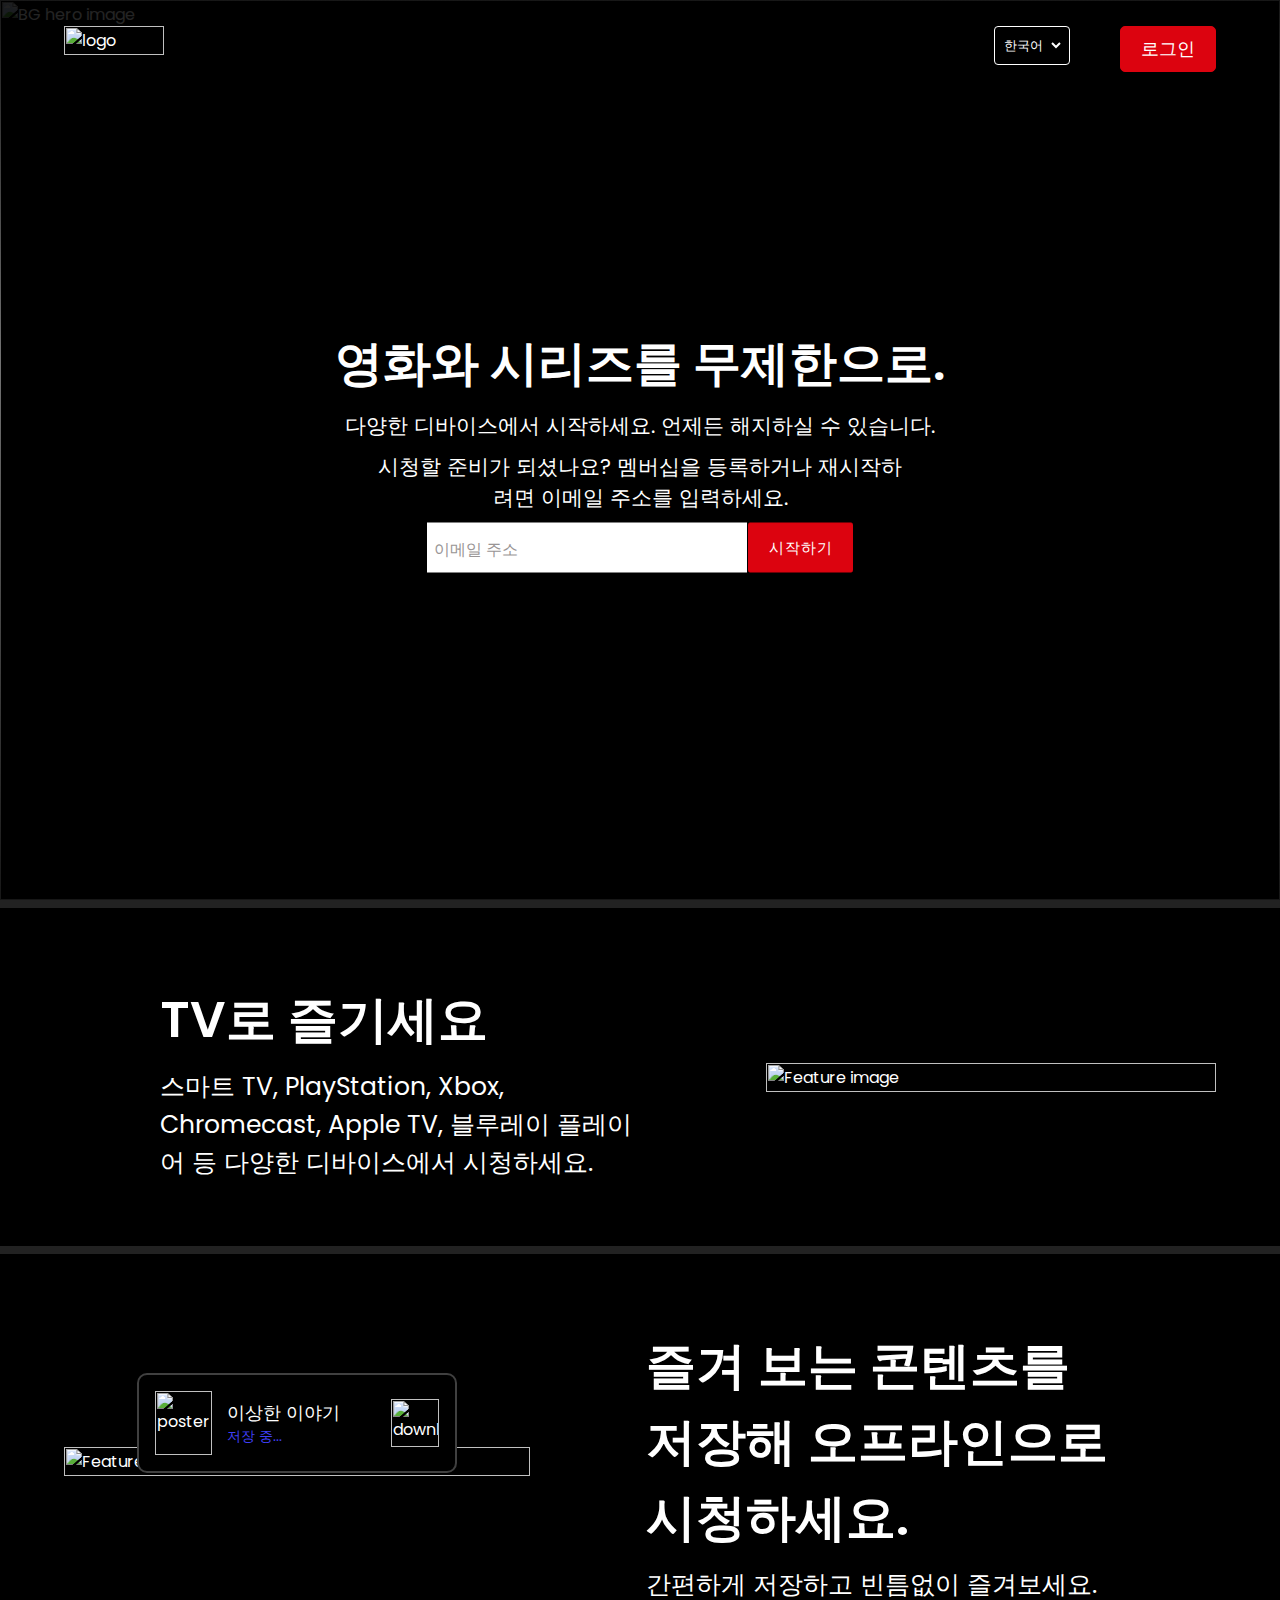
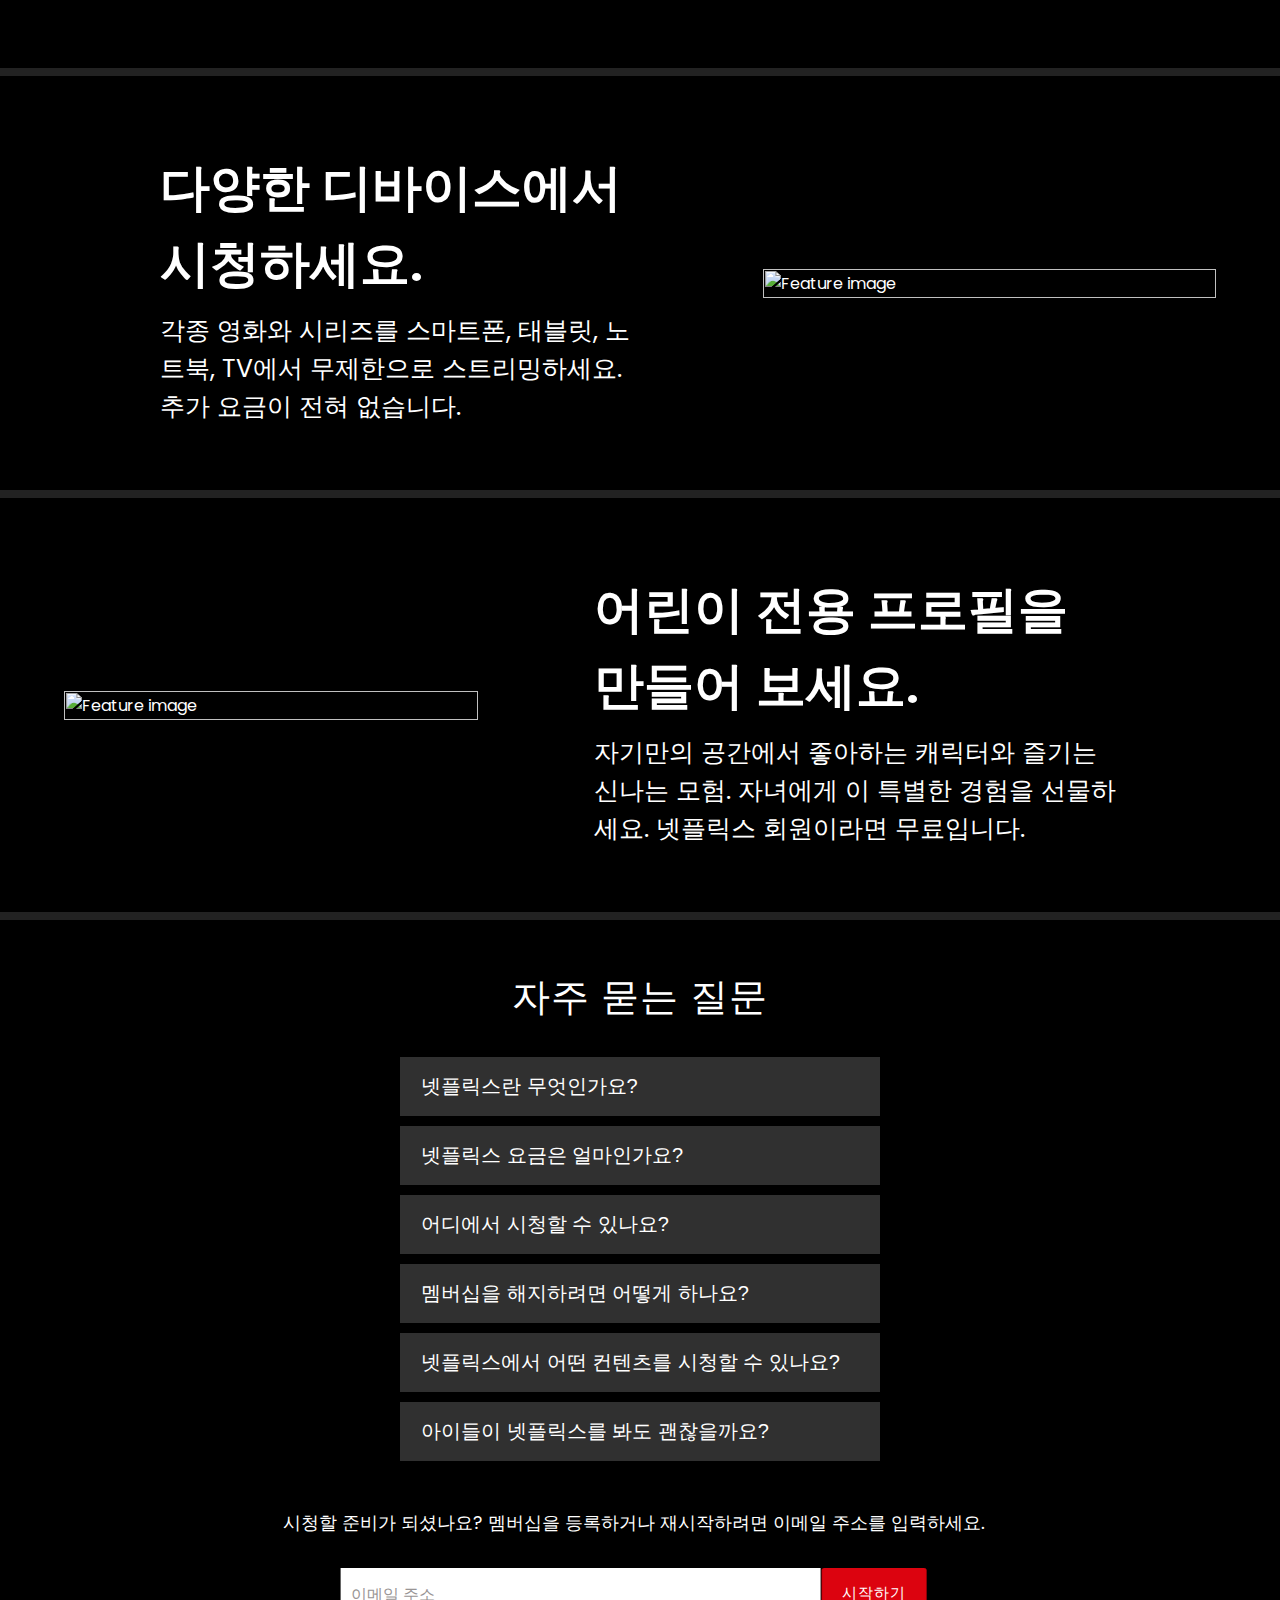
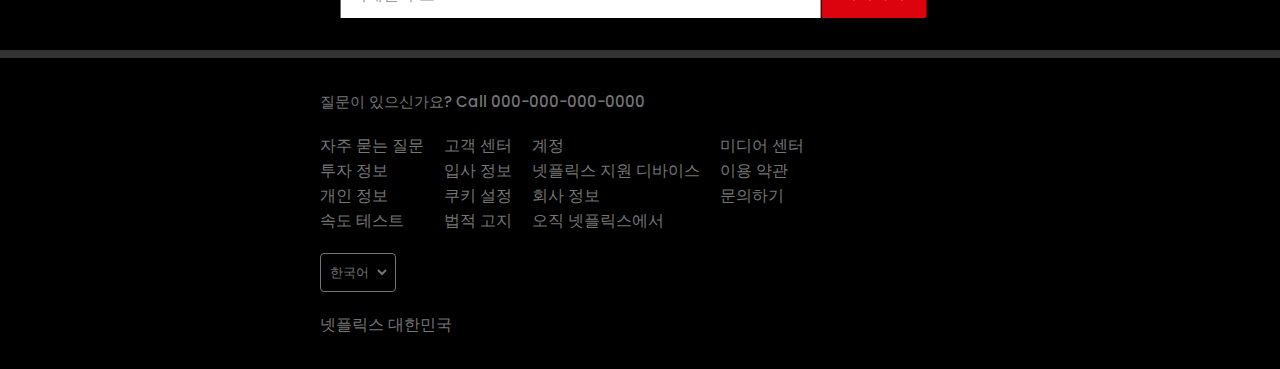
==== index.html @ 9b1c5da9 "first commit" ====
<html>
  <head>
    <meta name="description" content="넷플릭스 대한민국" />
    <meta name="viewport" content="width=device-width, initial-scale=1.0" />
    <link rel="stylesheet" href="1.css" />
    <link
      rel="stylesheet"
      href="https://pro.fontawesome.com/releases/v5.10.0/css/all.css"
      integrity="sha384-AYmEC3Yw5cVb3ZcuHtOA93w35dYTsvhLPVnYs9eStHfGJvOvKxVfELGroGkvsg+p"
      crossorigin="anonymous"
    />
    <link rel="preconnect" href="https://fonts.googleapis.com" />
    <link rel="preconnect" href="https://fonts.gstatic.com" crossorigin />
    <link
      href="https://fonts.googleapis.com/css2?family=Poppins:ital,wght@0,100;0,200;0,300;0,400;0,500;0,600;0,700;0,800;0,900;1,100;1,200;1,300;1,400;1,500;1,600;1,700;1,800;1,900&display=swap"
      rel="stylesheet"
    />
    <title>넷플릭스 대한민국</title>
    <link rel="icon" href="http://pngimg.com/uploads/netflix/small/netflix_PNG15.png">
  </head>

  <body>
      
    <header>
      <nav class="navbar">
        <div class="Logo">
          <img
            src="https://www.freepnglogos.com/uploads/netflix-logo-0.png"
            alt="logo"
            class="brand__logo"
          />
        </div>

        <div class="navbar__nav__items">
          <div class="nav__item">
            <div class="dropdown__container">
              <i class="fas fa-globe"></i>
              <select
                name="languages"
                class="language__drop__down"
              >
                <option value="한국어" selected>한국어</option>
                <option value="영어">English</option>
              </select>
            </div>
          </div>
          <div class="but">
            <button class="signin__button">로그인</button>
          </div>
        </div>
      </nav>
    </header>

    <main>
      <section class="main-sec">
        <div class="hero__bg__image__container">
          <img
            src="https://assets.nflxext.com/ffe/siteui/vlv3/ebff1e0f-5704-423f-b4c6-94914dabe25b/c2bc3637-3189-407d-bed4-4082e75cbad6/KR-ko-20220509-popsignuptwoweeks-perspective_alpha_website_large.jpg"
            alt="BG hero image"
            class="hero__bg__image"
          />
        </div>
        <div class="overlay"></div>

        <div class="hero__card">    
          <h1 class="hero__title">
            영화와 시리즈를 무제한으로.
          </h1>
          <p class="hero__subtitle">다양한 디바이스에서 시작하세요. 언제든 해지하실 수 있습니다.</p>
          <p class="hero__description">
            시청할 준비가 되셨나요? 멤버십을 등록하거나 재시작하려면 이메일 주소를 입력하세요.
          </p>

          <div class="email__form__container">
            <div class="form__container">
              <input type="email" class="email__input" placeholder=" " />
              <label class="email__label">이메일 주소</label>
            </div>
            <button class="primary__button">
              시작하기<i class="fal fa-chevron-right"></i>
            </button>
          </div>
        </div>
      </section>

      <section class="features__container">
        <div class="feature">
          <div class="feature__details">
            <h3 class="feature__title">TV로 즐기세요</h3>
            <h5 class="feature__sub__title">
                스마트 TV, PlayStation, Xbox, Chromecast, Apple TV, 블루레이 플레이어 등 다양한 디바이스에서 시청하세요.
            </h5>
          </div>
          <div class="feature__image__container">
            <img
              src="https://assets.nflxext.com/ffe/siteui/acquisition/ourStory/fuji/desktop/tv.png"
              alt="Feature image"
              class="feature__image"
            />
           
          </div>
        </div>
        <div class="feature">
          <div class="feature__details">
            <h3 class="feature__title">
                즐겨 보는 콘텐츠를 저장해 오프라인으로 시청하세요.
            </h3>
            <h5 class="feature__sub__title">
                간편하게 저장하고 빈틈없이 즐겨보세요.            
            </h5>
          </div>
          <div class="feature__image__container">
            <img
              src="https://assets.nflxext.com/ffe/siteui/acquisition/ourStory/fuji/desktop/mobile-0819.jpg"
              alt="Feature image"
              class="feature__image"
            />
            <div class="feature__2__poster__container">
              <div class="poster__container">
                <img
                  src="https://assets.nflxext.com/ffe/siteui/acquisition/ourStory/fuji/desktop/boxshot.png"
                  alt="poster"
                  class="poster"
                />
              </div>
              <div class="poster__details">
                <h4>이상한 이야기</h4>
                <h6>저장 중...</h6>
              </div>
              <div class="download__gif__container">
                <img
                  src="https://assets.nflxext.com/ffe/siteui/acquisition/ourStory/fuji/desktop/download-icon.gif"
                  alt="downloading gif"
                  class="gif"
                />
              </div>
            </div>
          </div>
        </div>
        <div class="feature">
          <div class="feature__details">
            <h3 class="feature__title">다양한 디바이스에서 시청하세요.</h3>
            <h5 class="feature__sub__title">
                각종 영화와 시리즈를 스마트폰, 태블릿, 노트북, TV에서 무제한으로 스트리밍하세요. 추가 요금이 전혀 없습니다.
            </h5>
          </div>
          <div class="feature__image__container feature__3__image__container">
            <img
              src="https://assets.nflxext.com/ffe/siteui/acquisition/ourStory/fuji/desktop/device-pile.png"
              alt="Feature image"
              class="feature__image feature__3__image"
            />
          </div>
        </div>
        <div class="feature">
          <div class="feature__details">
            <h3 class="feature__title">어린이 전용 프로필을 만들어 보세요.</h3>
            <h5 class="feature__sub__title">
                자기만의 공간에서 좋아하는 캐릭터와 즐기는 신나는 모험. 자녀에게 이 특별한 경험을 선물하세요. 넷플릭스 회원이라면 무료입니다.
            </h5>
          </div>
          <div class="feature__image__container">
            <img
              src="https://assets.nflxext.com/ffe/siteui/acquisition/ourStory/fuji/cards/kidsValueProp.png"
              alt="Feature image"
              class="feature__image"
            />
          </div>
        </div>
      </section>

      <section class="FAQ__list__container">
        <h1 class="FAQ__heading">자주 묻는 질문</h1>
        <div class="FAQ__list">
          <div class="FAQ__accordian">
            <button class="FAQ__title">
              넷플릭스란 무엇인가요?<i class="fal fa-plus"></i>
            </button>
          </div>
          <div class="FAQ__accordian">
            <button class="FAQ__title">
              넷플릭스 요금은 얼마인가요?<i class="fal fa-plus"></i>
            </button>
          </div>
          <div class="FAQ__accordian">
            <button class="FAQ__title">
              어디에서 시청할 수 있나요?<i class="fal fa-plus"></i>
            </button>
          </div>
          <div class="FAQ__accordian">
            <button class="FAQ__title">
              멤버십을 해지하려면 어떻게 하나요?<i class="fal fa-plus"></i>
            </button>
          </div>
          <div class="FAQ__accordian">
            <button class="FAQ__title">
              넷플릭스에서 어떤 컨텐츠를 시청할 수 있나요?<i class="fal fa-plus"></i>
            </button>
          </div>
          <div class="FAQ__accordian">
            <button class="FAQ__title">
              아이들이 넷플릭스를 봐도 괜찮을까요?<i class="fal fa-plus"></i>
            </button>

          </div>
        </div>
        <div class="FAQ__get__started__email">
          <h3>
            시청할 준비가 되셨나요? 멤버십을 등록하거나 재시작하려면 이메일 주소를 입력하세요.
          </h3>
          <div class="email__form__container">
            <div class="form__container">
              <input type="email" class="email__input" placeholder=" " />
              <label class="email__label">이메일 주소</label>
            </div>
            <button class="primary__button">
              시작하기 <i class="fal fa-chevron-right"></i>
            </button>
          </div>
        </div>
      </section>
    </main>

    <footer>
      <div class="footer__row__1">
        <h4>질문이 있으신가요? Call 000-000-000-0000</h4>
      </div>
      <div class="footer__row__2">
        <div class="column__1">
          <p>자주 묻는 질문</p>
          <p>투자 정보</p>
          <p>개인 정보</p>
          <p>속도 테스트</p>
        </div>
        <div class="column__2">
          <p>고객 센터</p>
          <p>입사 정보</p>
          <p>쿠키 설정</p>
          <p>법적 고지</p>
        </div>
        <div class="column__3">
          <p>계정</p>
          <p>넷플릭스 지원 디바이스</p>
          <p>회사 정보</p>
          <p>오직 넷플릭스에서</p>
        </div>
        <div class="column__4">
          <p>미디어 센터</p>
          <p>이용 약관</p>
          <p>문의하기</p>
        </div>
      </div>
      <div class="footer__row__3">
        <div class="dropdown__container">
          <i class="fas fa-globe"></i>
          <select
            name="languages"
            id="languagesSelect"
            class="language__drop__down"
          >
            <option value="english" selected>한국어</option>
            <option value="hindi">English</option>
          </select>
        </div>
      </div>
      <div class="footer__row__4">
        <p>넷플릭스 대한민국</p>
      </div>
    </footer>

    <script src="src/index.js"></script>
  </body>
</html>
---- 1.css ----
* {
    margin: 0;
    padding: 0;
    box-sizing: border-box;
  }
  
  body {
    background-color: black;
    color: white;
    font-family: "Poppins", sans-serif;
  }
  
  .navbar {
    position: absolute;
    top: 0;
    width: 100%;
    display: flex;
    justify-content: space-between;
    padding: 3% 5%;
    z-index: 10;
  }
  
  .Logo {
    width: 100px;
    height: 100%;
  }
  
  .brand__logo {
    width: 100%;
    height: 100%;
  }
  
  .language__drop__down {
    background: transparent;
    border: none;
    color: white;
  }
  
 
  .dropdown__container {
    border: 1px solid white;
    padding: 0.4rem;
    border-radius: 4px;
    background: rgba(0, 0, 0, 0.4);
  }
  
  .but{
    margin-left: 20px;
  }
  .signin__button {
    background-color: #dc030f;
    border: 1px solid #dc030f;
    color: white;
    padding: 0.25rem 0.5rem;
    border-radius: 5px;
  }
  .navbar__nav__items {
    display: flex;
  }
  
  .hero__bg__image__container {
    width: 100%;
    height: 80vh;
  }
  
  .hero__bg__image {
    width: 100%;
    height: 100%;
    object-fit: cover;
  }
  
  .overlay {
    position: absolute;
    inset: 0;
    width: 100%;
    height: 100vh;
    background: rgba(0, 0, 0, 0.4);
    background-image: linear-gradient(
      to top,
      rgba(0, 0, 0, 0.8) 0,
      rgba(0, 0, 0, 0) 60%,
      rgba(0, 0, 0, 0.8) 100%
    );
  }
  
  .hero__card {
    position: absolute;
    top: 20%;
    text-align: center;
    display: flex;
    flex-direction: column;
    gap: 10px;
  }
  
  .hero__title {
    font-weight: 600;
    font-size: 2rem;
  }
  
  .hero__subtitle,
  .hero__description {
    font-weight: 400;
    font-size: 1rem;
  }
  
  .hero__description {
    margin: 0 50px;
  }
  
  .email__input {
    border: none;
    background: transparent;
    width: 100%;
    height: 100%;
    padding-left: 7px;
  }
  .email__label {
    color: black;
    position: absolute;
    top: 28%;
    left: 2%;
    color: rgb(153, 149, 149);
    transition: 0.5s;
  }
  
  .email__form__container {
    display: flex;
    flex-direction: column;
    justify-content: center;
    align-items: center;
    gap: 15px;
  }
  
  .form__container {
    background-color: white;
    width: 90%;
    height: 50px;
    position: relative;
  }
  
 
  .primary__button {
    background-color: #dc030f;
    border: 1px solid #dc030f;
    color: white;
    padding: 0.8rem 1.2rem;
    border-radius: 2px;
    font-size: 15px;
    letter-spacing: 1px;
  }
  
  .feature {
    border-top: 8px solid #222;
    padding: 2rem 1rem;
  }
  
  .feature__details {
    text-align: center;
  }
  
  .feature__title {
    font-size: 25px;
    font-weight: 600;
    margin: 10px 0;
  }
  
  .feature__sub__title {
    font-size: 15px;
    font-weight: 400;
  }
  
  .feature__image__container {
    width: 100%;
    position: relative;
  }

  .feature__image {
    width: 100%;
  }
  
  .feature__2__poster__container {
    position: absolute;
    bottom: 8%;
    left: 50%;
    transform: translateX(-50%);
    width: 100%;
    max-width: 16em;
    display: flex;
    align-items: center;
    background-color: black;
    border: 2px solid rgba(255, 255, 255, 0.25);
    border-radius: 10px;
    height: 60px;
    padding: 0.25rem 0.6rem;
    gap: 15px;
  }
  
  .poster__container {
    width: 20%;
  }
  
  .poster {
    width: 100%;
    height: 100%;
  }
  .poster__details {
    width: 60%;
  }
  .poster__details > h4 {
    font-size: 13px;
    font-weight: 500;
  }
  .poster__details > h6 {
    font-size: 12px;
    font-weight: 400;
    color: rgb(63, 63, 246);
  }
  
  .download__gif__container {
    width: 20%;
    height: 100%;
  }
  .gif {
    width: 100%;
    height: 100%;
  }
  
  .FAQ__accordian {
    width: 100%;
  }
  .FAQ__title {
    width: 100%;
    display: flex;
    justify-content: space-between;
    padding: 15px 20px;
    font-size: 18px;
    background-color: #303030;
    border: 1px solid #303030;
    color: white;
  }
  
  .FAQ__visible {
    background-color: #303030;
    border-top: 1px solid black;
    max-height: 0;
    overflow: hidden;
    transition: max-height 0.5s ease-in-out;
  }
  
  .FAQ__visible > p {
    margin: 1rem;
  }
  .FAQ__list__container {
    border-top: 8px solid #222;
    padding: 2rem 0;
  }
  .FAQ__heading {
    font-size: 20px;
    text-align: center;
    font-weight: 600;
    margin: 1rem 3rem;
  }
  
  .FAQ__list {
    display: flex;
    flex-direction: column;
    justify-content: center;
    align-items: center;
    gap: 10px;
  }
  
  .FAQ__get__started__email {
    text-align: center;
  }
  
  .FAQ__get__started__email > h3 {
    font-size: 18px;
    font-weight: 400;
    margin: 2rem 0;
  }
  
  footer {
    border-top: 8px solid #333;
    padding: 2rem 1rem;
    color: #757575;
    display: flex;
    flex-direction: column;
    gap: 20px;
  }
  
  .footer__row__2 {
    display: flex;
    flex-wrap: wrap;
    justify-content: space-around;
    gap: 20px;
  }
  
  .footer__row__1 > h4 {
    font-size: 15px;
    font-weight: 500;
  }
  
  .footer__row__3 > .dropdown__container {
    width: fit-content;
    border: 1px solid #757575;
    color: #757575;
  }
  
  .footer__row__3 > .dropdown__container > .language__drop__down {
    color: #757575;
  }
  
  @media (min-width: 768px) {
    .hero__bg__image__container {
      height: 100vh;
    }
  
    .hero__bg__overlay {
      height: 100vh;
    }
    .hero__card {
      top: 40%;
      left: 30%;
      transform: translate(-20%, -20%);
    }
    .hero__title {
      font-size: 3rem;
    }
    .hero__subtitle,
    .hero__description {
      font-size: 1.3rem;
    }
  
    .feature {
      padding: 4rem;
    }
  
    .feature__title {
      font-size: 35px;
    }
  
    .feature__sub__title {
      font-size: 20px;
    }
    .feature__2__poster__container {
      max-width: 26em;
      height: 85px;
    }
    .poster__container {
      width: 15%;
    }
    .download__gif__container {
      width: 3rem;
      height: 3rem;
    }
  
    .poster__details > h4 {
      font-size: 18px;
    }
    .poster__details > h6 {
      font-size: 14px;
    }
    .FAQ__title {
      font-size: 20px;
    }
    .FAQ__heading {
      font-size: 38px;
      font-weight: 500;
      letter-spacing: 1px;
    }
    .FAQ__list {
      padding: 1rem 5rem;
    }
    .FAQ__get__started__email {
      width: 75%;
      display: flex;
      flex-direction: column;
      justify-content: center;
      transform: translateX(15%);
    }
  }
  
  @media (min-width: 1024px) {
    .navbar {
      padding: 2% 5%;
    }
  
    .navbar__brand {
      width: 150px;
    }
  
    .signin__button {
      padding: 10px 20px;
      font-size: 18px;
    }
    .dropdown__container {
      padding: 10px 5px;
    }
  
    .navbar__nav__items {
      gap: 30px;
    }
  
    .hero__card {
      top: 50%;
      left: 50%;
      transform: translate(-50%, -50%);
    }
  
    .form__container {
      width: 50%;
    }
    .email__form__container {
      flex-direction: row;
      align-items: center;
      gap: 1px;
    }
    .primary__button {
      height: 50px;
    }
  
    .feature {
      display: flex;
      align-items: center;
      justify-content: space-between;
      gap: 20px;
    }
  
    .feature__details {
      text-align: left;
      padding: 0 6rem;
    }
  
    .feature__title {
      font-size: 50px;
    }
  
    .feature__sub__title {
      font-size: 25px;
    }
  
    .feature__image__container {
      max-width: 500px;
    }
  
    .feature:nth-child(even) {
      flex-direction: row-reverse;
    }
  
    .feature__2__poster__container {
      max-width: 20em;
      height: 100px;
      padding: 1rem;
    }
    .poster__container {
      width: 20%;
    }
    .FAQ__list {
      padding: 1rem 25rem;
    }
    .FAQ__get__started__email {
      transform: translateX(16%);
    }
    footer {
      padding: 2rem 20rem;
      justify-content: flex-start;
      text-align: left;
      align-items: flex-start;
    }
  
    .footer__row__2 {
      justify-content: space-between;
      align-items: flex-start;
      flex-wrap: nowrap;
    }
  
    .footer__row__1,
    .footer__row__3,
    .footer__row__4 {
      align-self: flex-start;
    }
  }
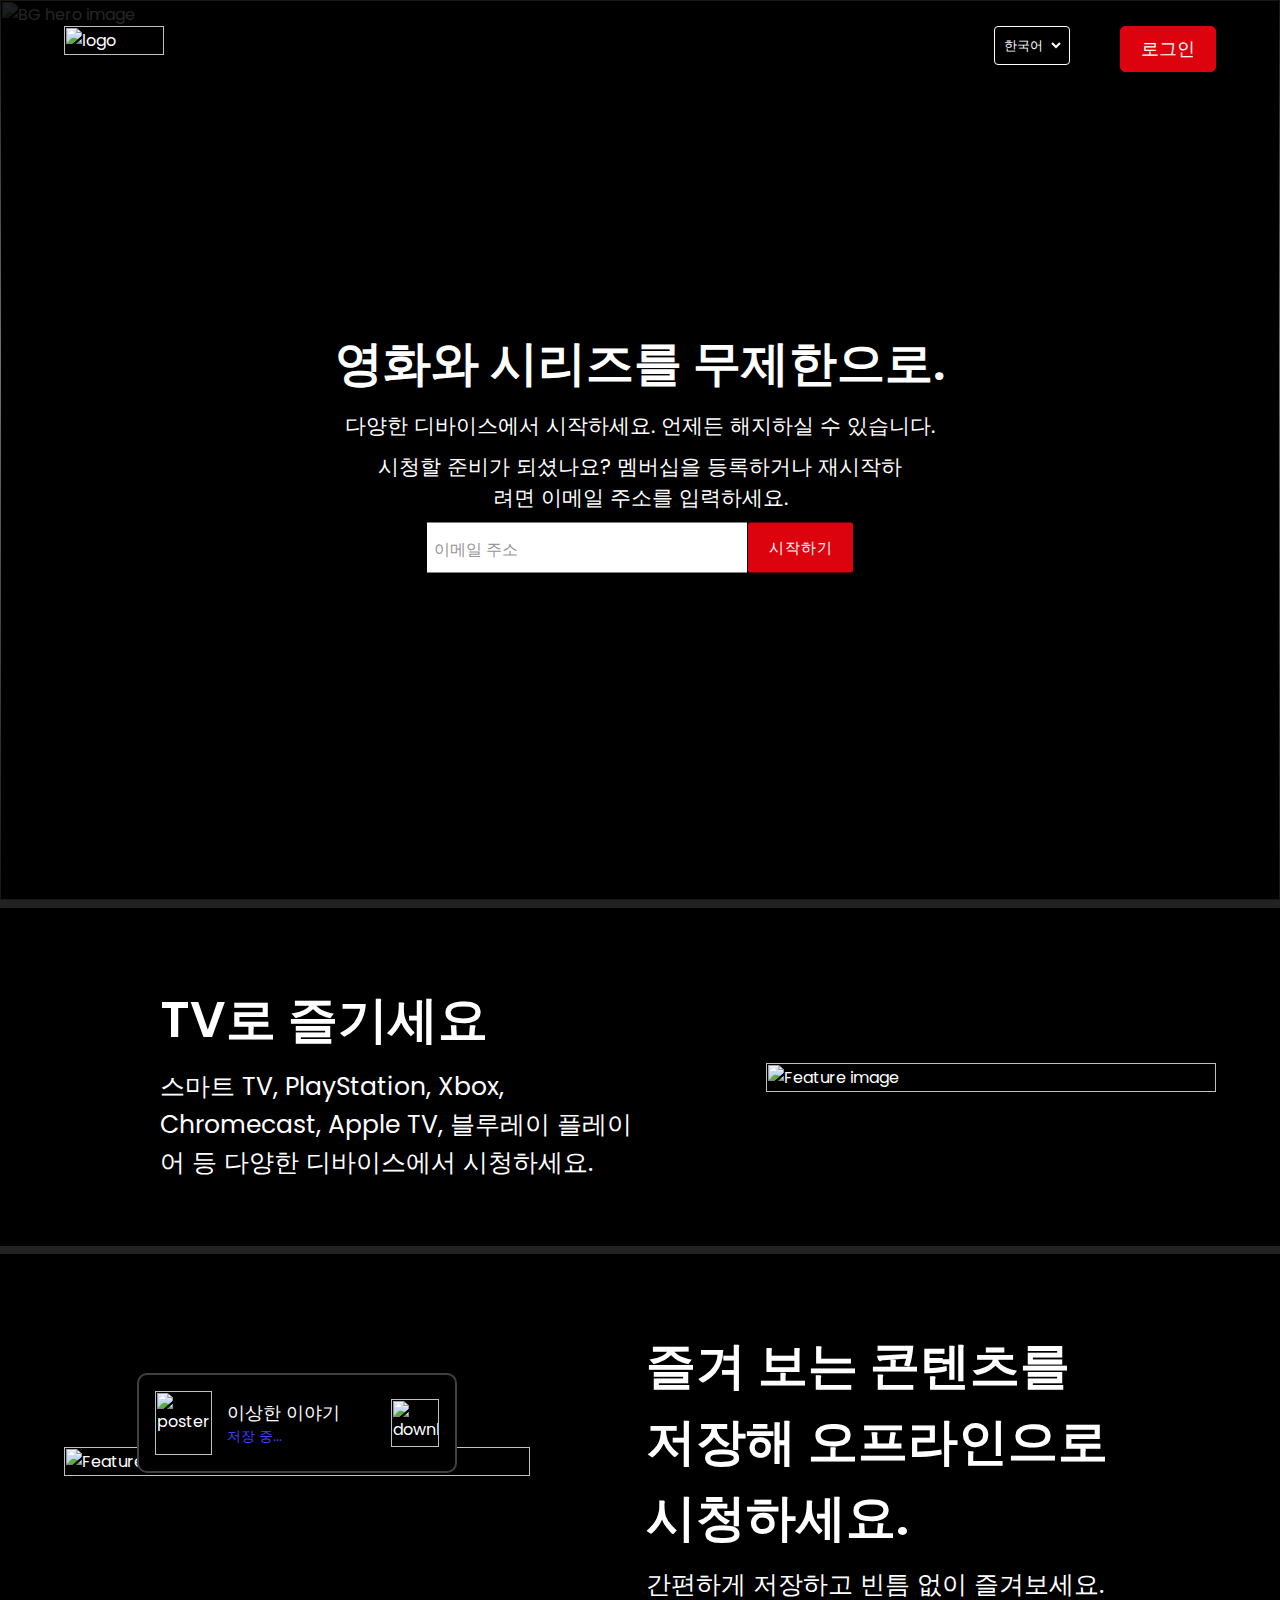
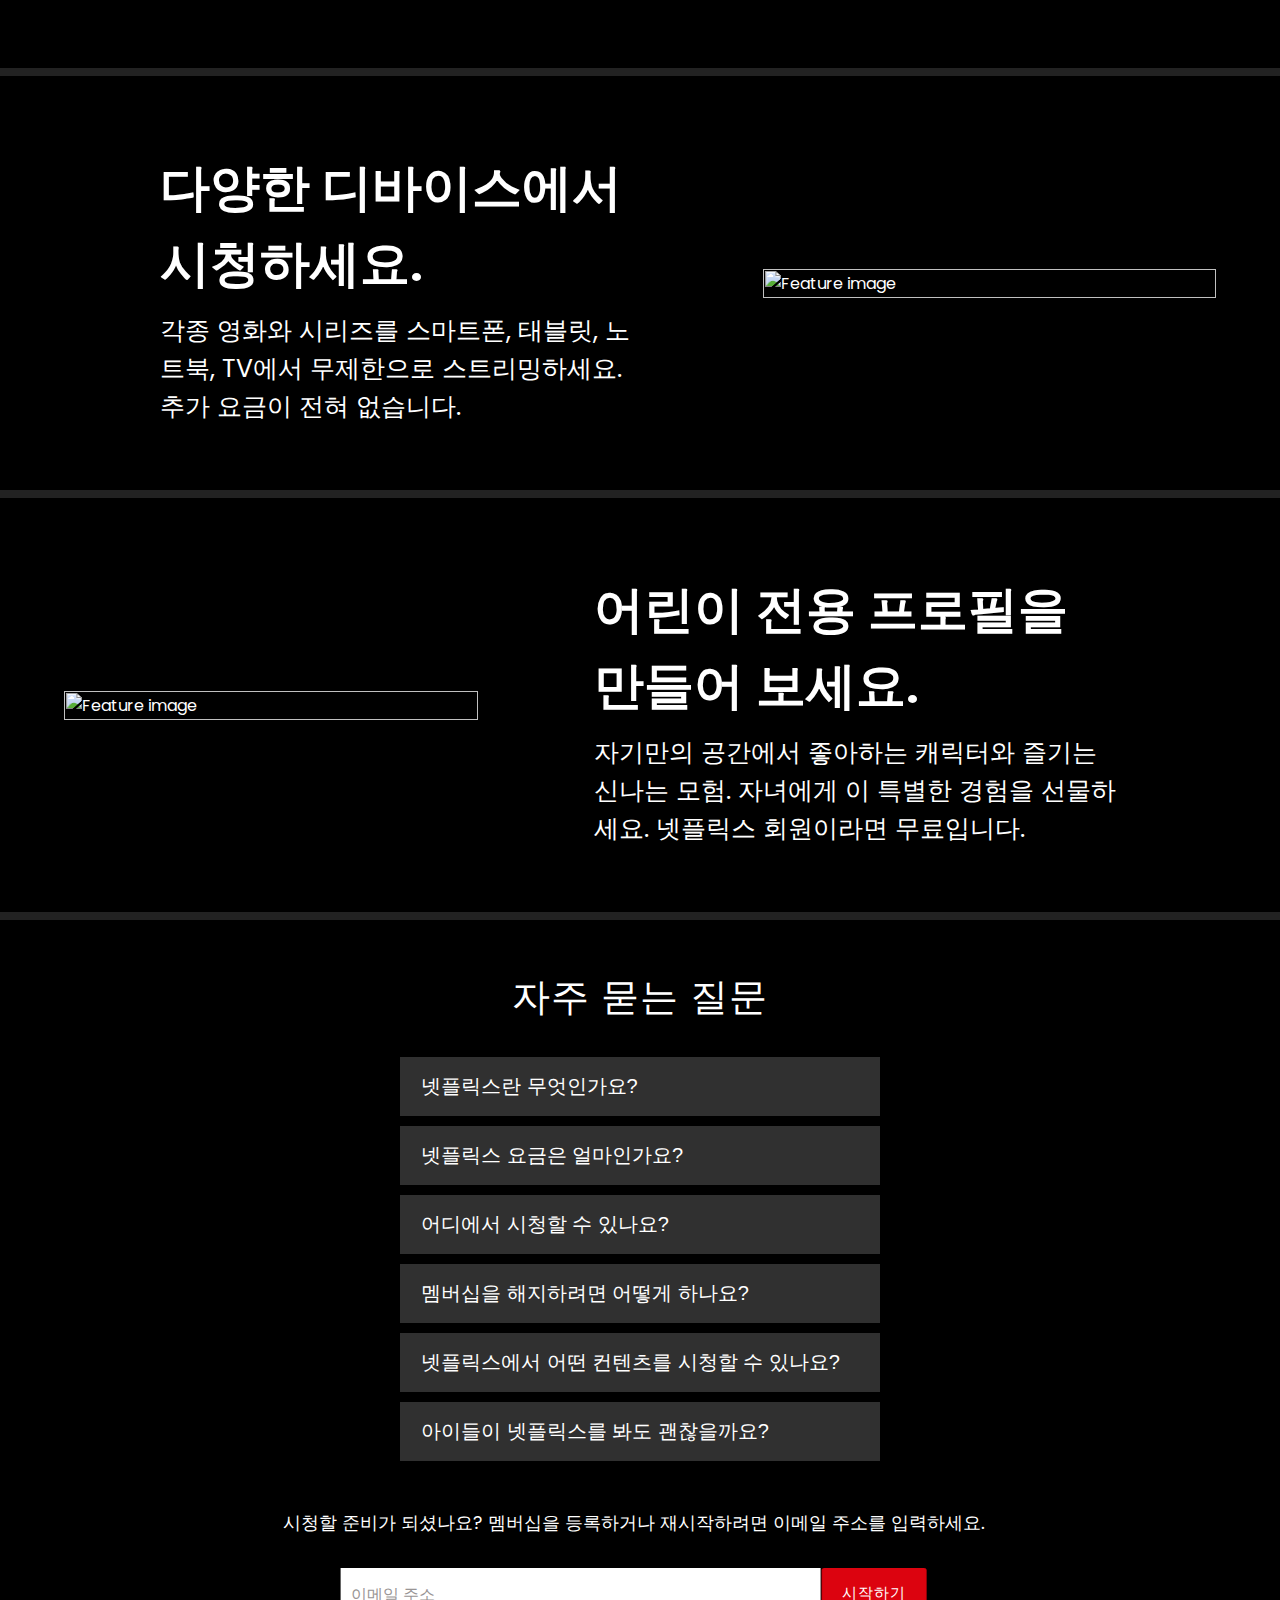
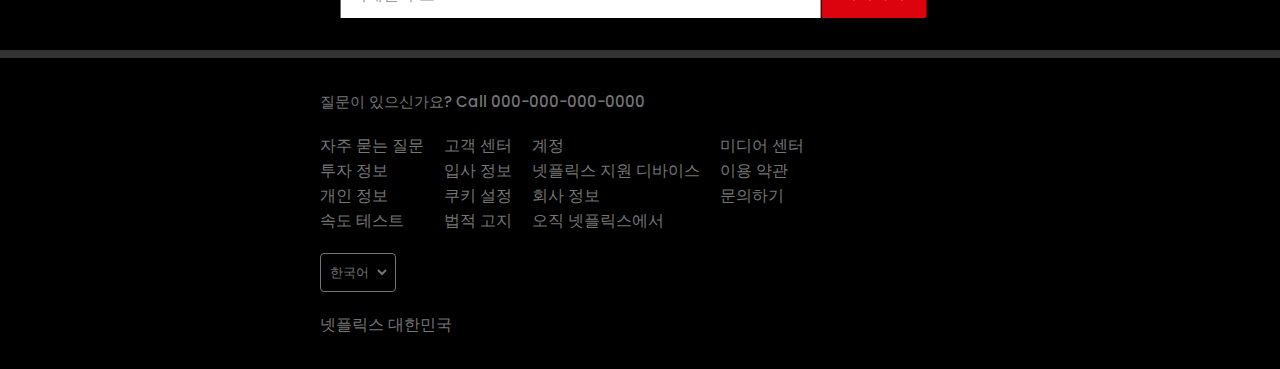
==== commit 278c05ec: "test commit" ====
--- a/index.html
+++ b/index.html
@@ -19,7 +19,7 @@
     <link rel="icon" href="http://pngimg.com/uploads/netflix/small/netflix_PNG15.png">
   </head>
 
-  <body>
+  <body>   
       
     <header>
       <nav class="navbar">
@@ -106,7 +106,7 @@
                 즐겨 보는 콘텐츠를 저장해 오프라인으로 시청하세요.
             </h3>
             <h5 class="feature__sub__title">
-                간편하게 저장하고 빈틈없이 즐겨보세요.            
+                간편하게 저장하고 빈틈 없이 즐겨보세요.            
             </h5>
           </div>
           <div class="feature__image__container">
